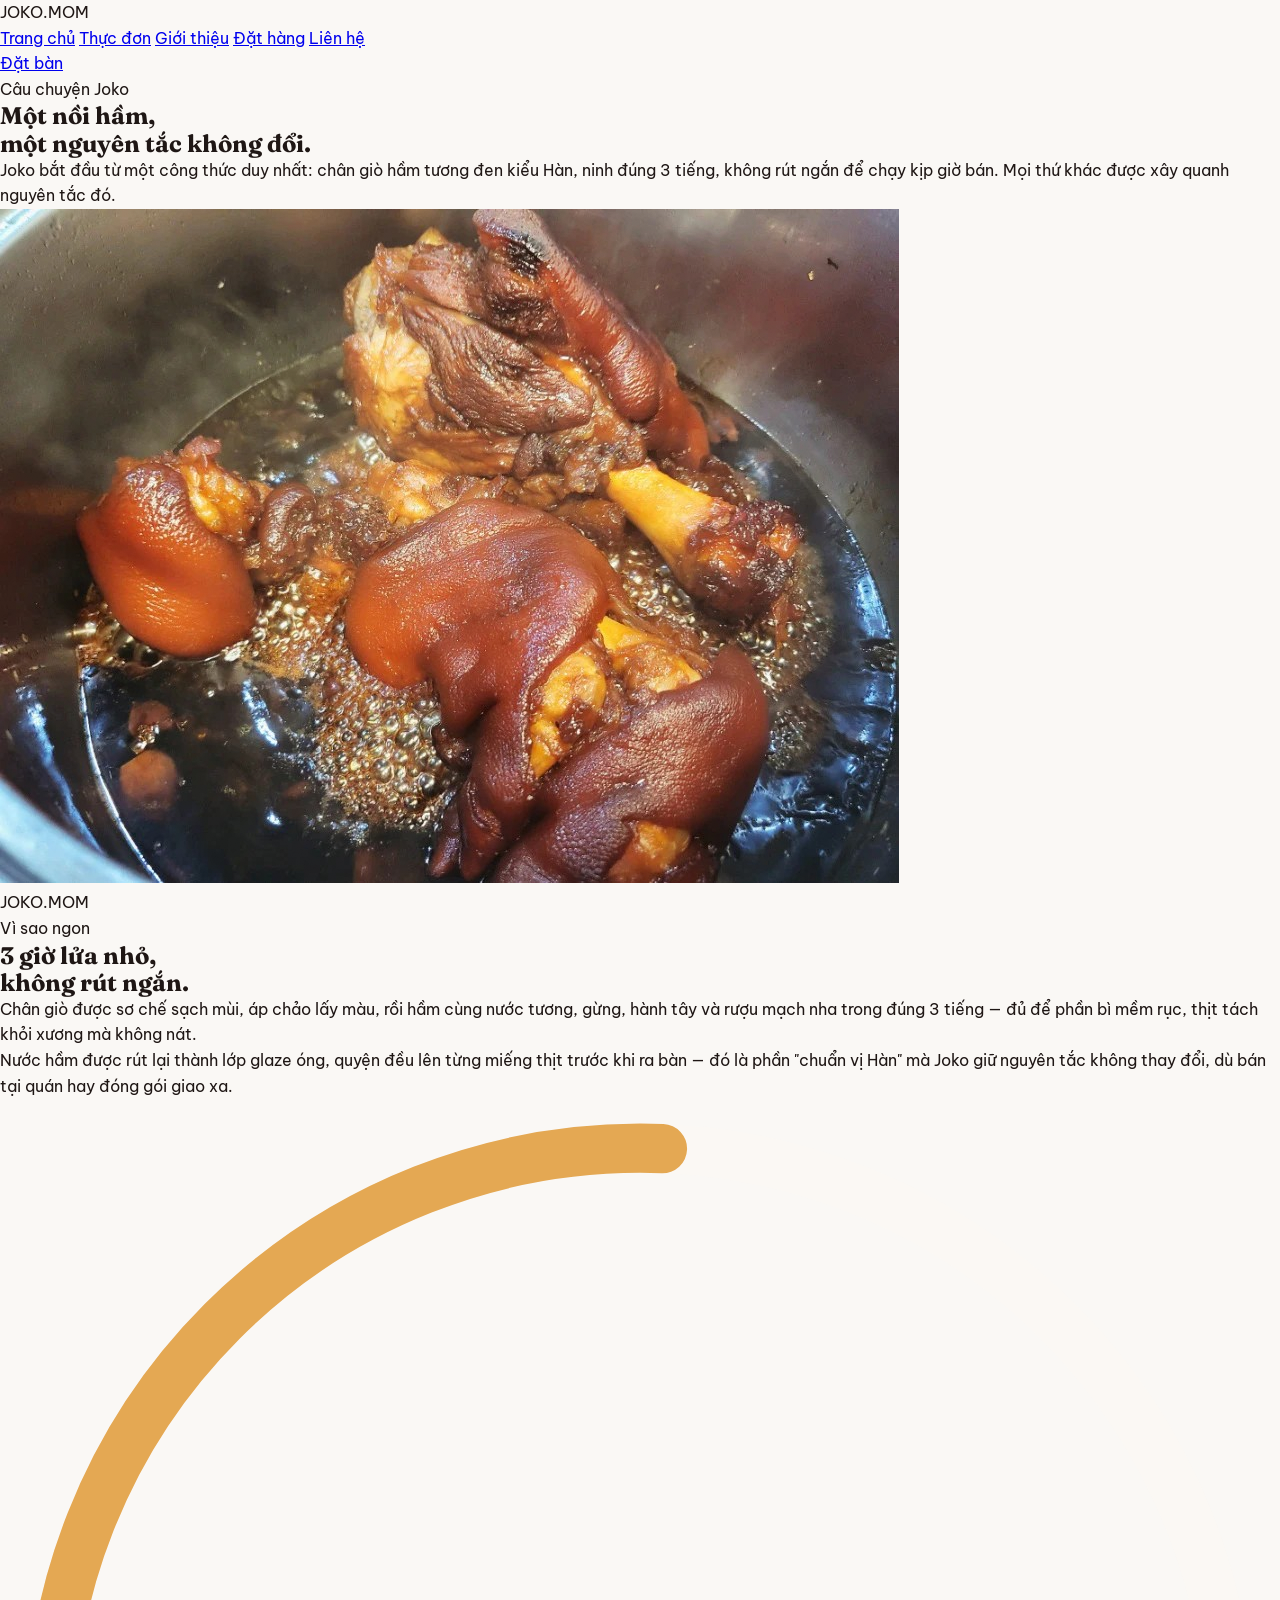
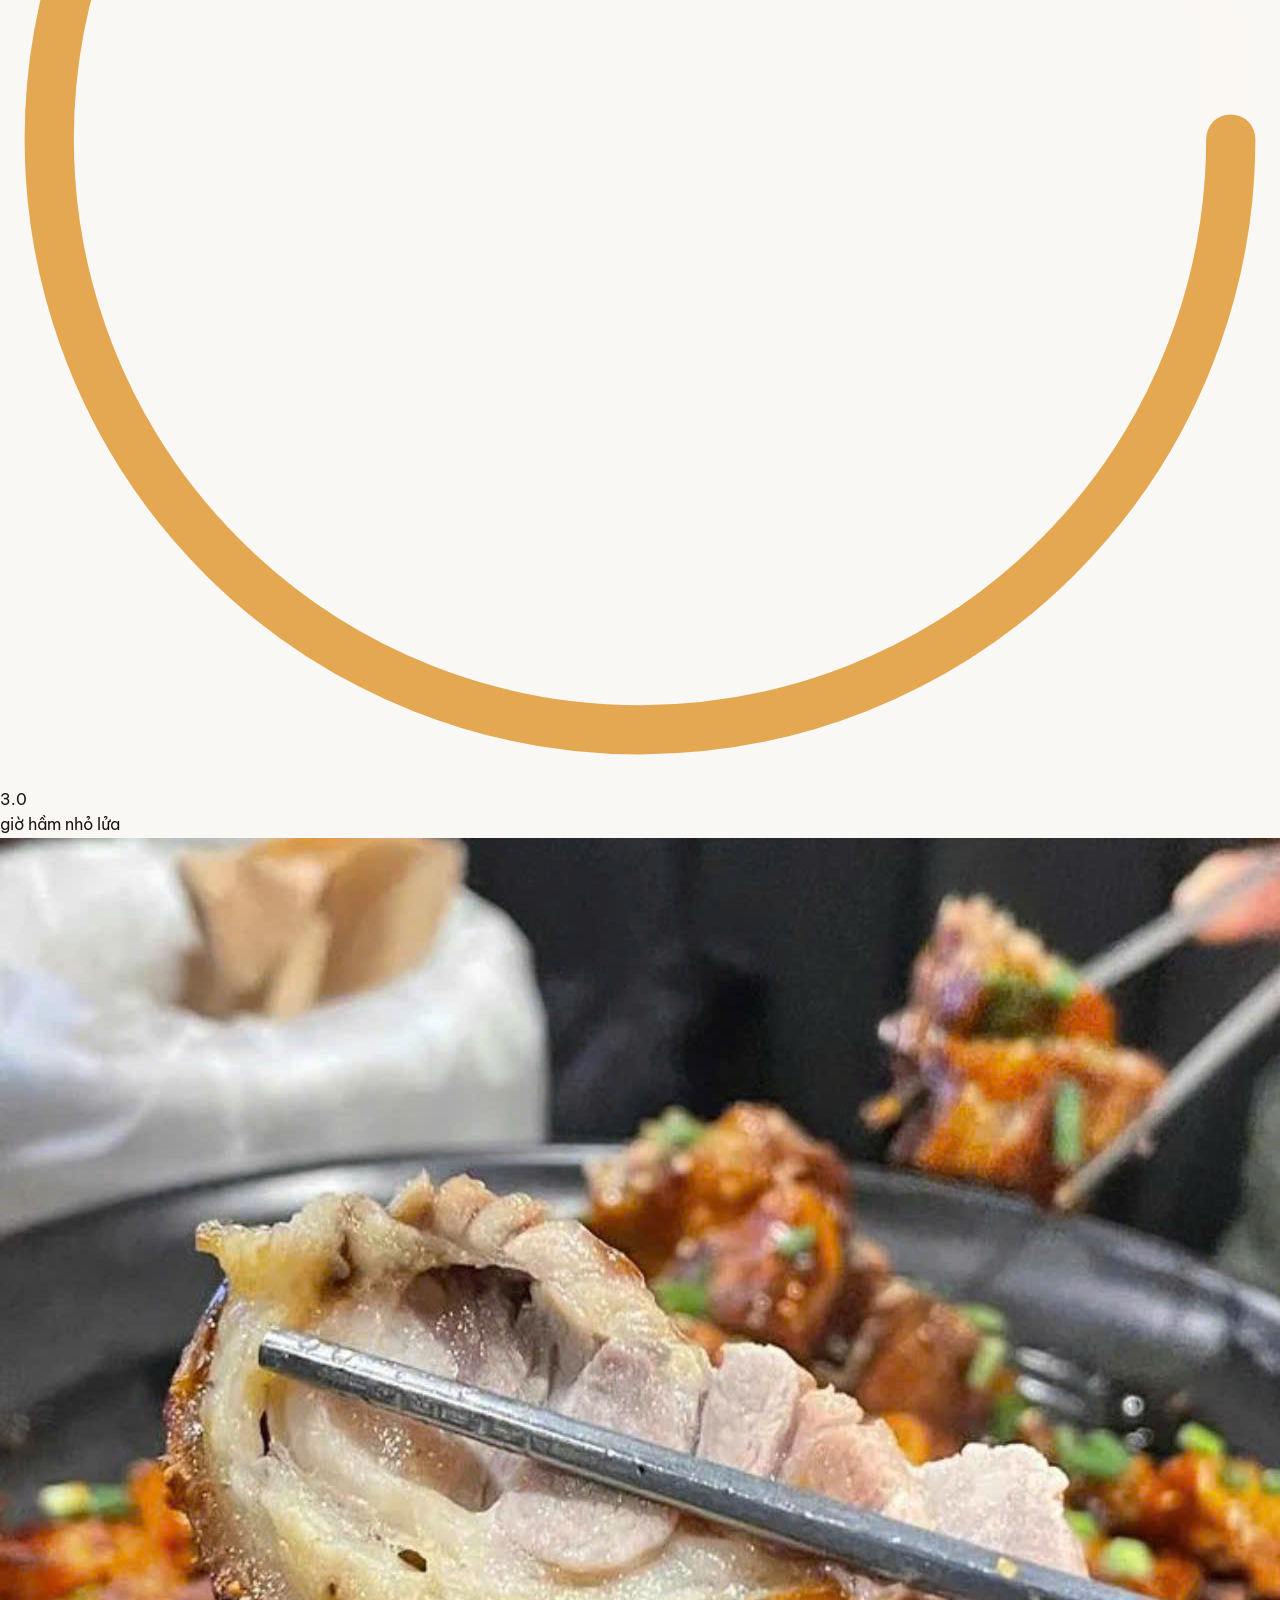
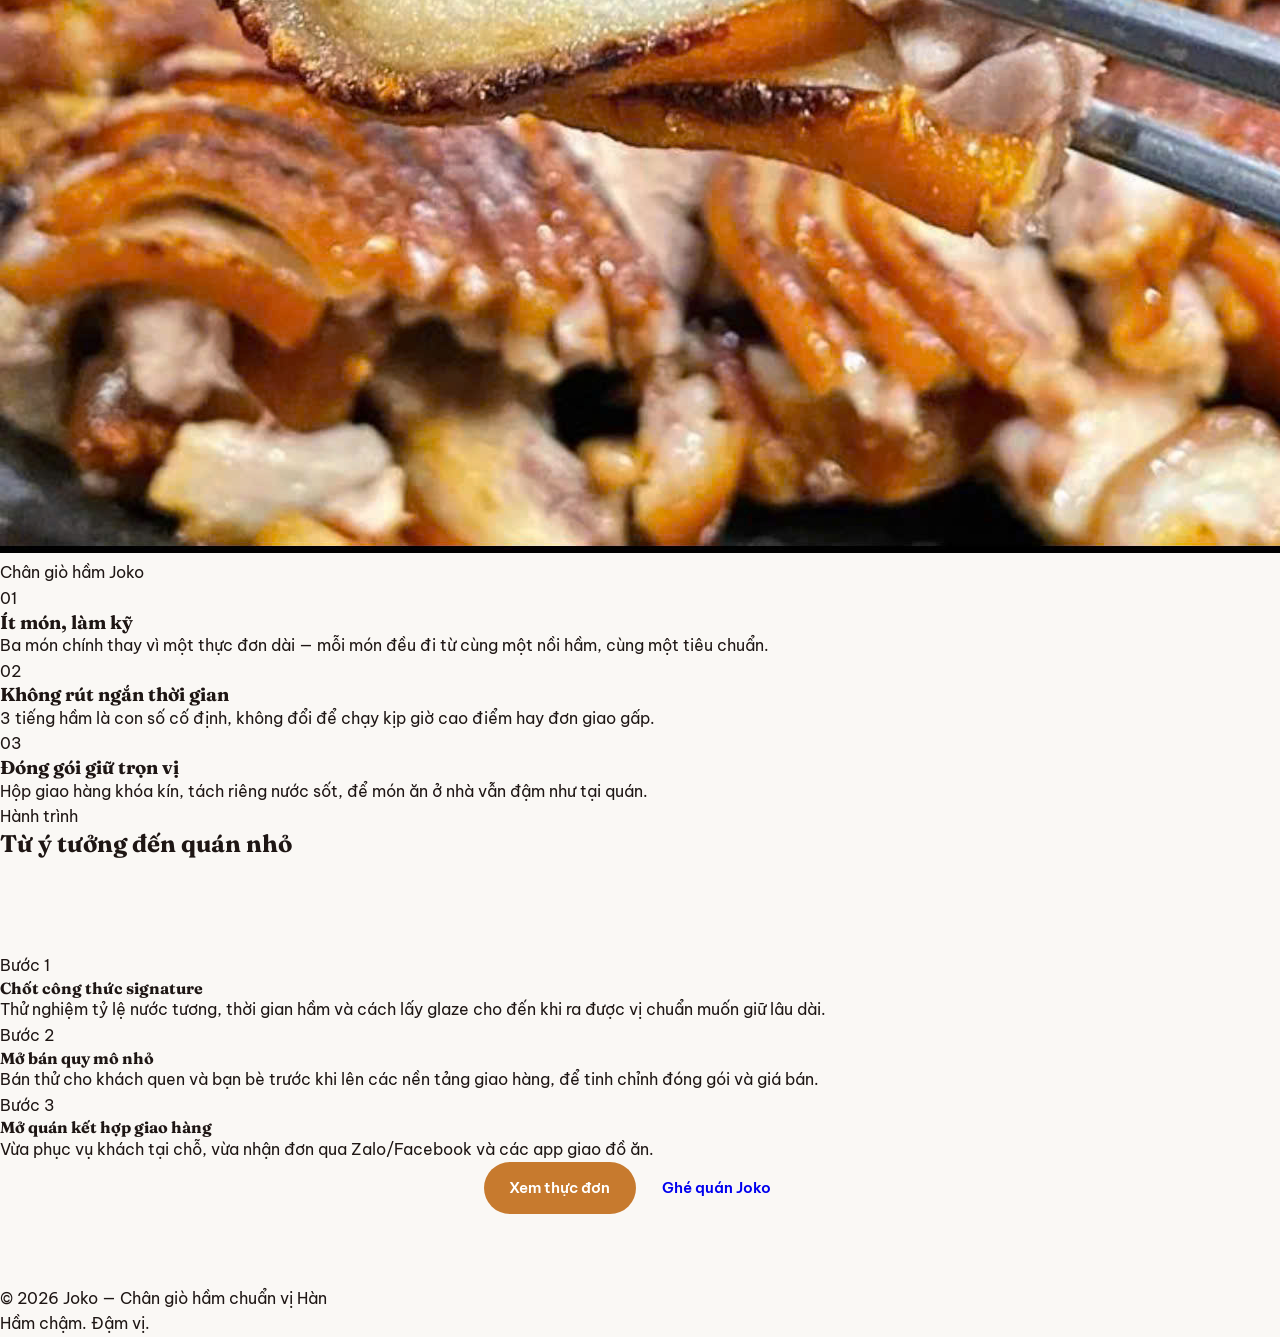
==== files/gioi-thieu.html @ 7821c87f "update web" ====
<!DOCTYPE html>
<html lang="vi">

<head>
  <meta charset="UTF-8">
  <meta name="viewport" content="width=device-width, initial-scale=1.0">
  <title>Giới thiệu — Joko</title>
  <link rel="preconnect" href="https://fonts.googleapis.com">
  <link rel="preconnect" href="https://fonts.gstatic.com" crossorigin>
  <link
    href="https://fonts.googleapis.com/css2?family=Fraunces:ital,opsz,wght@0,9..144,400;0,9..144,600;0,9..144,700;0,9..144,900;1,9..144,500&family=Be+Vietnam+Pro:wght@300;400;500;600;700&display=swap"
    rel="stylesheet">
  <link rel="stylesheet" href="style.css">
</head>

<body>
  <div class="grain"></div>

  <nav>
    <div class="logo">JOKO<span>.</span>MOM</div>
    <div class="nav-links">
      <a href="index.html">Trang chủ</a>
      <a href="menu.html">Thực đơn</a>
      <a href="gioi-thieu.html" class="active">Giới thiệu</a>
      <a href="dat-hang.html">Đặt hàng</a>
      <a href="lien-he.html">Liên hệ</a>
    </div>
    <a class="nav-cta" href="lien-he.html">Đặt bàn</a>
  </nav>

  <section class="page-hero">
    <div class="page-hero-inner">
      <div>
        <div class="eyebrow">Câu chuyện Joko</div>
        <h1 class="display">Một nồi hầm,<br>một nguyên tắc không đổi.</h1>
        <p class="sub">Joko bắt đầu từ một công thức duy nhất: chân giò hầm tương đen kiểu Hàn, ninh đúng 3 tiếng, không
          rút
          ngắn để chạy kịp giờ bán. Mọi thứ khác được xây quanh nguyên tắc đó.</p>
      </div>
      <!-- Thêm ảnh Banner Hero -->
      <div class="hero-visual">
        <img src="images/55.jpg" alt="Hân Hạnh Được Phục Vụ Quý Khách">
        <div class="cap">JOKO.MOM</div>
      </div>
    </div>
  </section>

  <section class="simmer">
    <div class="simmer-text">
      <div class="kicker">Vì sao ngon</div>
      <h2 class="display">3 giờ lửa nhỏ,<br>không rút ngắn.</h2>
      <p>Chân giò được sơ chế sạch mùi, áp chảo lấy màu, rồi hầm cùng nước tương, gừng, hành tây và rượu mạch nha trong
        đúng 3 tiếng — đủ để phần bì mềm rục, thịt tách khỏi xương mà không nát.</p>
      <p>Nước hầm được rút lại thành lớp glaze óng, quyện đều lên từng miếng thịt trước khi ra bàn — đó là phần "chuẩn
        vị Hàn" mà Joko giữ nguyên tắc không thay đổi, dù bán tại quán hay đóng gói giao xa.</p>
    </div>
    <div class="dial-wrap">
      <div class="dial">
        <svg viewBox="0 0 260 260">
          <circle class="dial-track" cx="130" cy="130" r="120"></circle>
          <circle class="dial-fill" cx="130" cy="130" r="120"></circle>
        </svg>
        <div class="dial-center">
          <div class="num display">3.0</div>
          <div class="lab">giờ hầm nhỏ lửa</div>
        </div>
      </div>
      <div class="dial-img">
        <img src="images/48.jpg" alt="Chân giò hầm Joko">
        <div class="cap">Chân giò hầm Joko</div>
      </div>
    </div>
  </section>

  <section class="values">
    <div class="value-card">
      <div class="n display">01</div>
      <h3 class="display">Ít món, làm kỹ</h3>
      <p>Ba món chính thay vì một thực đơn dài — mỗi món đều đi từ cùng một nồi hầm, cùng một tiêu chuẩn.</p>
    </div>
    <div class="value-card">
      <div class="n display">02</div>
      <h3 class="display">Không rút ngắn thời gian</h3>
      <p>3 tiếng hầm là con số cố định, không đổi để chạy kịp giờ cao điểm hay đơn giao gấp.</p>
    </div>
    <div class="value-card">
      <div class="n display">03</div>
      <h3 class="display">Đóng gói giữ trọn vị</h3>
      <p>Hộp giao hàng khóa kín, tách riêng nước sốt, để món ăn ở nhà vẫn đậm như tại quán.</p>
    </div>
  </section>

  <section class="menu-section" style="padding-top:0;">
    <div class="menu-head">
      <div>
        <div class="kicker">Hành trình</div>
        <h2 class="display">Từ ý tưởng đến quán nhỏ</h2>
      </div>
    </div>
  </section>
  <div class="timeline">
    <div class="timeline-row">
      <div class="yr display">Bước 1</div>
      <div>
        <h4>Chốt công thức signature</h4>
        <p>Thử nghiệm tỷ lệ nước tương, thời gian hầm và cách lấy glaze cho đến khi ra được vị chuẩn muốn giữ lâu dài.
        </p>
      </div>
    </div>
    <div class="timeline-row">
      <div class="yr display">Bước 2</div>
      <div>
        <h4>Mở bán quy mô nhỏ</h4>
        <p>Bán thử cho khách quen và bạn bè trước khi lên các nền tảng giao hàng, để tinh chỉnh đóng gói và giá bán.</p>
      </div>
    </div>
    <div class="timeline-row">
      <div class="yr display">Bước 3</div>
      <div>
        <h4>Mở quán kết hợp giao hàng</h4>
        <p>Vừa phục vụ khách tại chỗ, vừa nhận đơn qua Zalo/Facebook và các app giao đồ ăn.</p>
      </div>
    </div>
  </div>

  <div class="hero-actions" style="justify-content:center; padding:0 6% 8vh; display:flex;">
    <a class="btn btn-primary" href="menu.html">Xem thực đơn</a>
    <a class="btn btn-ghost" href="lien-he.html">Ghé quán Joko</a>
  </div>

  <footer>
    <div>© 2026 Joko — Chân giò hầm chuẩn vị Hàn</div>
    <div>Hầm chậm. Đậm vị.</div>
  </footer>

</body>

</html>
---- files/style.css ----
/* ==========================================================================
   JOKO K-FOOD DESIGN SYSTEM & STYLESHEET (joko.mom)
   Theme: K-Food Amber & Gochujang Red (Warm Roasted Amber + Spicy Red + Cream & Dark Charcoal)
   ========================================================================== */

:root {
  /* Brand Color Tokens */
  --primary-amber: #C77A2E;
  --primary-amber-glow: #E4A853;
  --primary-amber-dark: #8C4A17;
  
  --secondary-red: #C83827;
  --secondary-red-hover: #E65A28;
  --secondary-red-dim: #A63D2F;
  
  --gold-accent: #F7C04A;

  /* Background Palette */
  --bg-cream: #FAF8F5;
  --bg-card: #FFFFFF;
  --bg-dark-charcoal: #1A110E;
  --bg-dark-panel: #271915;
  --bg-dark-panel-2: #34221D;

  /* Typography Colors */
  --text-dark: #1E1614;
  --text-muted: #665A56;
  --text-light: #F7EFE8;
  --text-light-muted: #C9BCB5;

  /* Structural UI */
  --border-light: rgba(30, 22, 20, 0.08);
  --border-dark: rgba(247, 239, 232, 0.12);
  --shadow-sm: 0 4px 12px rgba(0, 0, 0, 0.05);
  --shadow-md: 0 10px 30px rgba(0, 0, 0, 0.08);
  --shadow-lg: 0 20px 50px rgba(0, 0, 0, 0.15);
  --shadow-dark: 0 25px 60px rgba(0, 0, 0, 0.45);

  --radius-sm: 8px;
  --radius-md: 16px;
  --radius-lg: 24px;
  --radius-full: 999px;

  --transition-fast: 0.2s cubic-bezier(0.4, 0, 0.2, 1);
  --transition-smooth: 0.35s cubic-bezier(0.16, 1, 0.3, 1);
}

/* Reset & Global */
*, *::before, *::after {
  box-sizing: border-box;
  margin: 0;
  padding: 0;
}

html {
  scroll-behavior: smooth;
  font-size: 16px;
  -webkit-tap-highlight-color: transparent;
}

body {
  font-family: 'Be Vietnam Pro', sans-serif;
  background-color: var(--bg-cream);
  color: var(--text-dark);
  line-height: 1.6;
  overflow-x: hidden;
  position: relative;
  -webkit-font-smoothing: antialiased;
}

/* Texture Grain Overlay */
.grain {
  position: fixed;
  inset: 0;
  pointer-events: none;
  z-index: 999;
  opacity: 0.035;
  mix-blend-mode: overlay;
  background-image: url("data:image/svg+xml,%3Csvg xmlns='http://www.w3.org/2000/svg' width='120' height='120'%3E%3Cfilter id='n'%3E%3CfeTurbulence type='fractalNoise' baseFrequency='0.8' numOctaves='2' stitchTiles='stitch'/%3E%3C/filter%3E%3Crect width='100%25' height='100%25' filter='url(%23n)'/%3E%3C/svg%3E");
}

/* Typography Helpers */
h1, h2, h3, h4, .font-serif {
  font-family: 'Fraunces', serif;
  line-height: 1.15;
}

.gradient-text {
  background: linear-gradient(135deg, var(--primary-amber-glow) 0%, var(--secondary-red-hover) 100%);
  -webkit-background-clip: text;
  -webkit-text-fill-color: transparent;
}

.text-accent { color: var(--secondary-red); }
.text-amber { color: var(--primary-amber-glow); }
.text-gold { color: var(--gold-accent); }
.font-bold { font-weight: 700; }
.text-center { text-align: center; }

/* Container */
.container {
  width: 100%;
  max-width: 1200px;
  margin: 0 auto;
  padding: 0 1.5rem;
}

/* Buttons System */
.btn {
  display: inline-flex;
  align-items: center;
  justify-content: center;
  gap: 0.6rem;
  padding: 0.85rem 1.6rem;
  font-family: 'Be Vietnam Pro', sans-serif;
  font-size: 0.95rem;
  font-weight: 600;
  border-radius: var(--radius-full);
  border: none;
  cursor: pointer;
  text-decoration: none;
  transition: all var(--transition-fast);
  white-space: nowrap;
}

.btn-sm {
  padding: 0.55rem 1.1rem;
  font-size: 0.88rem;
}

.btn-lg {
  padding: 1.1rem 2.2rem;
  font-size: 1.05rem;
}

.btn-accent {
  background-color: var(--secondary-red);
  color: #FFFFFF;
  box-shadow: 0 4px 15px rgba(200, 56, 39, 0.3);
}

.btn-accent:hover {
  background-color: var(--secondary-red-hover);
  transform: translateY(-2px);
  box-shadow: 0 8px 25px rgba(230, 90, 40, 0.45);
}

.btn-primary {
  background-color: var(--primary-amber);
  color: #FFFFFF;
}

.btn-primary:hover {
  background-color: var(--primary-amber-dark);
  transform: translateY(-2px);
}

.btn-secondary {
  background-color: rgba(247, 239, 232, 0.15);
  color: var(--text-light);
  border: 1px solid var(--border-dark);
}

.btn-secondary:hover {
  background-color: rgba(247, 239, 232, 0.25);
  color: #FFFFFF;
}

.btn-outline-light {
  border: 1px solid rgba(247, 239, 232, 0.3);
  color: var(--text-light);
  background: transparent;
}

.btn-outline-light:hover {
  border-color: var(--primary-amber-glow);
  color: var(--primary-amber-glow);
  background: rgba(228, 168, 83, 0.08);
}

.btn-b2b-link {
  color: var(--primary-amber-glow);
  background: transparent;
  padding-left: 0.5rem;
}

.btn-b2b-link:hover {
  text-decoration: underline;
  transform: translateX(3px);
}

.btn-glow {
  position: relative;
  overflow: hidden;
}

.btn-glow::after {
  content: '';
  position: absolute;
  top: -50%;
  left: -50%;
  width: 200%;
  height: 200%;
  background: linear-gradient(60deg, transparent, rgba(255,255,255,0.25), transparent);
  transform: rotate(30deg);
  transition: all 0.6s ease;
}

.btn-glow:hover::after {
  left: 100%;
}

.full-width {
  width: 100%;
}

/* Announcement Top Bar */
.top-announcement {
  background: linear-gradient(90deg, #1A110E, var(--secondary-red-dim), #1A110E);
  color: var(--text-light);
  font-size: 0.82rem;
  font-weight: 600;
  padding: 0.5rem 1rem;
  text-align: center;
  border-bottom: 1px solid rgba(255, 255, 255, 0.08);
}

.announcement-content {
  display: flex;
  align-items: center;
  justify-content: center;
  gap: 0.8rem;
  flex-wrap: wrap;
}

.announcement-content .divider {
  opacity: 0.4;
}

.phone-link {
  color: var(--primary-amber-glow);
  text-decoration: underline;
}

/* Main Sticky Header */
.main-header {
  position: sticky;
  top: 0;
  z-index: 100;
  background-color: rgba(26, 17, 14, 0.94);
  backdrop-filter: blur(12px);
  border-bottom: 1px solid var(--border-dark);
  transition: all var(--transition-fast);
}

.header-inner {
  display: flex;
  align-items: center;
  justify-content: space-between;
  padding: 0.9rem 1.5rem;
  max-width: 1280px;
  margin: 0 auto;
}

/* Brand Logo */
.brand-logo {
  text-decoration: none;
  color: var(--text-light);
}

.logo-text {
  font-family: 'Fraunces', serif;
  font-size: 1.8rem;
  font-weight: 900;
  letter-spacing: -0.02em;
  line-height: 1;
}

.amber-dot {
  color: var(--primary-amber-glow);
}

.domain-tag {
  font-size: 0.9rem;
  color: var(--primary-amber-glow);
  font-weight: 600;
}

.logo-sub {
  font-size: 0.65rem;
  letter-spacing: 0.18em;
  color: var(--text-light-muted);
  font-weight: 600;
  margin-top: 0.15rem;
}

/* Desktop Nav */
.desktop-nav {
  display: flex;
  align-items: center;
  gap: 1.8rem;
}

.nav-link {
  color: var(--text-light-muted);
  text-decoration: none;
  font-size: 0.92rem;
  font-weight: 500;
  transition: color var(--transition-fast);
  padding: 0.3rem 0;
  position: relative;
}

.nav-link:hover,
.nav-link.active {
  color: var(--primary-amber-glow);
}

.nav-link.b2b-highlight {
  color: #FFFFFF;
  background: rgba(228, 168, 83, 0.12);
  padding: 0.35rem 0.8rem;
  border-radius: var(--radius-full);
  border: 1px solid rgba(228, 168, 83, 0.3);
}

.nav-link.b2b-highlight:hover {
  background: var(--primary-amber);
  color: #FFFFFF;
}

/* Header Actions */
.header-actions {
  display: flex;
  align-items: center;
  gap: 0.9rem;
}

.btn-phone-call {
  display: flex;
  align-items: center;
  gap: 0.4rem;
  color: var(--text-light);
  font-size: 0.9rem;
  font-weight: 700;
  text-decoration: none;
  padding: 0.5rem 1rem;
  border-radius: var(--radius-full);
  background: rgba(255, 255, 255, 0.08);
  border: 1px solid var(--border-dark);
  transition: all var(--transition-fast);
}

.btn-phone-call:hover {
  background: var(--primary-amber);
  color: #FFFFFF;
}

.cart-trigger-btn {
  display: flex;
  align-items: center;
  gap: 0.5rem;
  background: var(--secondary-red);
  color: #FFFFFF;
  border: none;
  padding: 0.55rem 1.1rem;
  border-radius: var(--radius-full);
  font-weight: 700;
  font-size: 0.9rem;
  cursor: pointer;
  box-shadow: 0 4px 12px rgba(200, 56, 39, 0.35);
  transition: transform var(--transition-fast);
}

.cart-trigger-btn:hover {
  transform: scale(1.04);
}

.cart-count-badge {
  background: #FFFFFF;
  color: var(--secondary-red);
  font-size: 0.78rem;
  font-weight: 800;
  min-width: 20px;
  height: 20px;
  border-radius: 50%;
  display: flex;
  align-items: center;
  justify-content: center;
}

.mobile-menu-toggle {
  display: none;
  flex-direction: column;
  justify-content: space-between;
  width: 28px;
  height: 20px;
  background: transparent;
  border: none;
  cursor: pointer;
}

.mobile-menu-toggle span {
  display: block;
  width: 100%;
  height: 3px;
  background-color: var(--text-light);
  border-radius: 2px;
}

/* Mobile Drawer */
.mobile-drawer {
  position: fixed;
  top: 0;
  right: -100%;
  width: 85%;
  max-width: 360px;
  height: 100vh;
  background-color: var(--bg-dark-panel);
  z-index: 1000;
  transition: right var(--transition-smooth);
  box-shadow: var(--shadow-dark);
  display: flex;
  flex-direction: column;
}

.mobile-drawer.open {
  right: 0;
}

.drawer-header {
  display: flex;
  align-items: center;
  justify-content: space-between;
  padding: 1.2rem;
  border-bottom: 1px solid var(--border-dark);
}

.drawer-close-btn {
  background: transparent;
  border: none;
  color: var(--text-light);
  font-size: 1.5rem;
  cursor: pointer;
}

.drawer-body {
  padding: 1.5rem 1.2rem;
  display: flex;
  flex-direction: column;
  gap: 1.2rem;
  overflow-y: auto;
}

.drawer-body a {
  color: var(--text-light);
  text-decoration: none;
  font-size: 1.05rem;
  font-weight: 600;
  padding-bottom: 0.5rem;
  border-bottom: 1px solid rgba(255,255,255,0.05);
}

.drawer-body a.drawer-b2b {
  color: var(--primary-amber-glow);
}

.drawer-contact-box {
  margin-top: 1rem;
  padding-top: 1rem;
  border-top: 1px solid var(--border-dark);
}

.drawer-contact-box p {
  font-size: 0.85rem;
  color: var(--text-light-muted);
  margin-bottom: 0.8rem;
}

.margin-top-sm {
  margin-top: 0.5rem;
}

/* HERO SECTION */
.hero-section {
  position: relative;
  background: radial-gradient(ellipse 70% 60% at 75% 20%, rgba(199, 122, 46, 0.22), transparent 70%),
              radial-gradient(ellipse 50% 50% at 15% 85%, rgba(200, 56, 39, 0.18), transparent 60%),
              var(--bg-dark-charcoal);
  color: var(--text-light);
  padding: 5rem 0 6rem;
  overflow: hidden;
}

.hero-inner {
  display: grid;
  grid-template-columns: 1.2fr 1fr;
  gap: 3.5rem;
  align-items: center;
  position: relative;
  z-index: 2;
}

/* Steam animation */
.steam-effect {
  position: absolute;
  pointer-events: none;
  z-index: 1;
  opacity: 0.6;
}

.steam-1 { left: 5%; bottom: 10%; width: 220px; }
.steam-2 { right: 10%; top: 5%; width: 200px; }

.hero-badge {
  display: inline-flex;
  align-items: center;
  gap: 0.6rem;
  padding: 0.4rem 1rem;
  border-radius: var(--radius-full);
  background: rgba(228, 168, 83, 0.12);
  border: 1px solid rgba(228, 168, 83, 0.25);
  font-size: 0.78rem;
  font-weight: 700;
  letter-spacing: 0.08em;
  color: var(--primary-amber-glow);
  margin-bottom: 1.5rem;
}

.pulse-dot {
  width: 8px;
  height: 8px;
  background-color: var(--secondary-red);
  border-radius: 50%;
  box-shadow: 0 0 0 0 rgba(200, 56, 39, 0.7);
  animation: pulseDot 2s infinite;
}

@keyframes pulseDot {
  0% { transform: scale(0.95); box-shadow: 0 0 0 0 rgba(200, 56, 39, 0.7); }
  70% { transform: scale(1); box-shadow: 0 0 0 8px rgba(200, 56, 39, 0); }
  100% { transform: scale(0.95); box-shadow: 0 0 0 0 rgba(200, 56, 39, 0); }
}

.hero-title {
  font-size: clamp(2.5rem, 5vw, 4.2rem);
  font-weight: 800;
  margin-bottom: 1.2rem;
  letter-spacing: -0.01em;
}

.hero-subtitle {
  font-size: 1.15rem;
  color: var(--text-light-muted);
  max-width: 54ch;
  margin-bottom: 2.2rem;
  line-height: 1.65;
}

.hero-ctas {
  display: flex;
  align-items: center;
  gap: 1rem;
  flex-wrap: wrap;
  margin-bottom: 2.8rem;
}

.hero-trust-grid {
  display: grid;
  grid-template-columns: repeat(3, 1fr);
  gap: 1.2rem;
  padding-top: 1.8rem;
  border-top: 1px solid var(--border-dark);
}

.trust-item {
  display: flex;
  align-items: center;
  gap: 0.7rem;
}

.trust-icon {
  font-size: 1.5rem;
}

.trust-info strong {
  display: block;
  font-size: 0.9rem;
  color: var(--text-light);
}

.trust-info span {
  font-size: 0.76rem;
  color: var(--text-light-muted);
}

/* Hero Media Card */
.media-card-wrap {
  position: relative;
  border-radius: var(--radius-lg);
  overflow: hidden;
  box-shadow: var(--shadow-dark), 0 0 0 1px var(--border-dark);
  aspect-ratio: 4/3;
}

.hero-img {
  width: 100%;
  height: 100%;
  object-fit: cover;
  display: block;
  transition: transform 0.6s ease;
}

.media-card-wrap:hover .hero-img {
  transform: scale(1.03);
}

.media-overlay {
  position: absolute;
  inset: 0;
  background: linear-gradient(180deg, rgba(26, 17, 14, 0) 40%, rgba(26, 17, 14, 0.75) 100%);
}

.floating-dish-tag {
  position: absolute;
  left: 1.5rem;
  bottom: 1.5rem;
  z-index: 2;
  background: rgba(39, 25, 21, 0.85);
  backdrop-filter: blur(8px);
  border: 1px solid var(--border-dark);
  padding: 0.6rem 1.1rem;
  border-radius: var(--radius-md);
}

.dish-tag-title {
  font-size: 0.85rem;
  font-weight: 700;
  color: var(--primary-amber-glow);
}

.dish-tag-desc {
  font-size: 0.78rem;
  color: var(--text-light-muted);
}

.floating-hotline-badge {
  position: absolute;
  top: 1.2rem;
  right: 1.2rem;
  z-index: 2;
  background: var(--secondary-red);
  color: #FFFFFF;
  padding: 0.5rem 1rem;
  border-radius: var(--radius-full);
  box-shadow: var(--shadow-md);
  text-align: center;
}

.floating-hotline-badge span {
  display: block;
  font-size: 0.68rem;
  text-transform: uppercase;
  letter-spacing: 0.05em;
  opacity: 0.9;
}

.floating-hotline-badge strong {
  font-size: 0.95rem;
}

/* GUARANTEE BANNER */
.guarantee-section {
  background-color: #FFFFFF;
  padding: 3.5rem 0;
  border-bottom: 1px solid var(--border-light);
  box-shadow: var(--shadow-sm);
}

.guarantee-grid {
  display: grid;
  grid-template-columns: repeat(4, 1fr);
  gap: 1.8rem;
}

.guarantee-card {
  text-align: center;
  padding: 1.2rem;
  border-radius: var(--radius-md);
  background-color: var(--bg-cream);
  transition: transform var(--transition-fast);
}

.guarantee-card:hover {
  transform: translateY(-4px);
}

.g-icon {
  font-size: 2.2rem;
  margin-bottom: 0.8rem;
}

.guarantee-card h3 {
  font-size: 1.1rem;
  margin-bottom: 0.4rem;
}

.guarantee-card p {
  font-size: 0.88rem;
  color: var(--text-muted);
}

/* SECTION HEADERS */
.section-header {
  margin-bottom: 3.5rem;
}

.sub-kicker {
  display: inline-block;
  font-size: 0.8rem;
  font-weight: 700;
  letter-spacing: 0.16em;
  text-transform: uppercase;
  color: var(--primary-amber-dark);
  margin-bottom: 0.6rem;
}

.b2b-badge {
  background: rgba(199, 122, 46, 0.12);
  color: var(--primary-amber-dark);
  padding: 0.3rem 0.8rem;
  border-radius: var(--radius-full);
}

.section-title {
  font-size: clamp(2rem, 3.8vw, 3rem);
  font-weight: 800;
  color: var(--text-dark);
}

.section-desc {
  font-size: 1.05rem;
  color: var(--text-muted);
  max-width: 60ch;
  margin: 0.8rem auto 0;
}

/* MENU SECTION */
.menu-section {
  padding: 6rem 0;
}

.menu-tabs {
  display: flex;
  justify-content: center;
  gap: 0.8rem;
  margin-bottom: 3rem;
  flex-wrap: wrap;
}

.tab-btn {
  padding: 0.6rem 1.4rem;
  border-radius: var(--radius-full);
  border: 1px solid var(--border-light);
  background-color: #FFFFFF;
  color: var(--text-muted);
  font-weight: 600;
  font-size: 0.92rem;
  cursor: pointer;
  transition: all var(--transition-fast);
}

.tab-btn:hover,
.tab-btn.active {
  background-color: var(--primary-amber);
  color: #FFFFFF;
  border-color: var(--primary-amber);
}

.menu-grid {
  display: grid;
  grid-template-columns: repeat(3, 1fr);
  gap: 2rem;
}

/* Dish Card */
.dish-card {
  background-color: var(--bg-card);
  border-radius: var(--radius-lg);
  overflow: hidden;
  border: 1px solid var(--border-light);
  box-shadow: var(--shadow-sm);
  display: flex;
  flex-direction: column;
  position: relative;
  transition: transform 0.3s ease, box-shadow 0.3s ease;
}

.dish-card:hover {
  transform: translateY(-6px);
  box-shadow: var(--shadow-md);
}

.signature-card {
  border: 2px solid var(--primary-amber-glow);
}

.hot-spicy-card {
  border: 2px solid var(--secondary-red);
}

.dish-badge {
  position: absolute;
  top: 1rem;
  left: 1rem;
  z-index: 2;
  background: var(--primary-amber);
  color: #FFFFFF;
  font-size: 0.72rem;
  font-weight: 800;
  letter-spacing: 0.08em;
  padding: 0.3rem 0.8rem;
  border-radius: var(--radius-full);
  box-shadow: var(--shadow-sm);
}

.spicy-badge {
  background: var(--secondary-red);
}

.gold-badge {
  background: #271915;
  color: var(--gold-accent);
}

.dish-img-box {
  width: 100%;
  height: 220px;
  overflow: hidden;
  background-color: var(--bg-cream);
}

.dish-img-box img {
  width: 100%;
  height: 100%;
  object-fit: cover;
  transition: transform 0.5s ease;
}

.dish-card:hover .dish-img-box img {
  transform: scale(1.06);
}

.dish-details {
  padding: 1.5rem;
  display: flex;
  flex-direction: column;
  flex-grow: 1;
}

.dish-name {
  font-size: 1.35rem;
  font-weight: 700;
  margin-bottom: 0.5rem;
  color: var(--text-dark);
}

.dish-desc {
  font-size: 0.88rem;
  color: var(--text-muted);
  line-height: 1.55;
  margin-bottom: 1.2rem;
  flex-grow: 1;
}

/* Size Picker Pill Buttons */
.size-picker {
  margin-bottom: 1.2rem;
  padding-top: 0.8rem;
  border-top: 1px dashed var(--border-light);
}

.size-picker label {
  display: block;
  font-size: 0.78rem;
  font-weight: 700;
  color: var(--text-muted);
  margin-bottom: 0.4rem;
}

.size-options {
  display: flex;
  flex-direction: column;
  gap: 0.4rem;
}

.size-btn {
  padding: 0.45rem 0.8rem;
  border-radius: var(--radius-sm);
  border: 1px solid var(--border-light);
  background: var(--bg-cream);
  color: var(--text-dark);
  font-size: 0.82rem;
  font-weight: 600;
  cursor: pointer;
  text-align: left;
  transition: all var(--transition-fast);
}

.size-btn.active {
  background: rgba(199, 122, 46, 0.12);
  border-color: var(--primary-amber);
  color: var(--primary-amber-dark);
  font-weight: 700;
}

.dish-bottom {
  display: flex;
  align-items: center;
  justify-content: space-between;
  margin-top: auto;
}

.dish-price-display {
  font-family: 'Fraunces', serif;
  font-size: 1.4rem;
  font-weight: 800;
  color: var(--secondary-red);
}

/* UNBOXING SECTION */
.unboxing-section {
  background-color: var(--bg-dark-charcoal);
  color: var(--text-light);
  padding: 6rem 0;
}

.light-text .section-title {
  color: var(--text-light);
}

.light-text .section-desc {
  color: var(--text-light-muted);
}

.unboxing-grid {
  display: grid;
  grid-template-columns: repeat(4, 1fr);
  gap: 1.8rem;
}

.unboxing-step {
  background: var(--bg-dark-panel);
  border: 1px solid var(--border-dark);
  border-radius: var(--radius-lg);
  padding: 2rem 1.5rem;
  position: relative;
  transition: transform var(--transition-fast);
}

.unboxing-step:hover {
  transform: translateY(-6px);
  border-color: var(--primary-amber-glow);
}

.step-num {
  font-family: 'Fraunces', serif;
  font-size: 2.2rem;
  font-weight: 800;
  color: rgba(228, 168, 83, 0.3);
  position: absolute;
  top: 1rem;
  right: 1.2rem;
}

.step-icon {
  font-size: 2.5rem;
  margin-bottom: 1.2rem;
}

.unboxing-step h4 {
  font-size: 1.2rem;
  margin-bottom: 0.6rem;
  color: var(--primary-amber-glow);
}

.unboxing-step p {
  font-size: 0.9rem;
  color: var(--text-light-muted);
  line-height: 1.6;
}

/* FRANCHISE B2B SECTION */
.franchise-section {
  padding: 6rem 0;
  background: radial-gradient(ellipse 60% 50% at 50% 0%, rgba(199, 122, 46, 0.08), transparent 70%),
              var(--bg-cream);
}

.franchise-pillars-grid {
  display: grid;
  grid-template-columns: repeat(4, 1fr);
  gap: 1.6rem;
  margin-bottom: 4rem;
}

.pillar-card {
  background: #FFFFFF;
  border-radius: var(--radius-lg);
  padding: 2rem 1.5rem;
  border: 1px solid var(--border-light);
  box-shadow: var(--shadow-sm);
  position: relative;
  transition: transform var(--transition-fast);
}

.pillar-card:hover {
  transform: translateY(-6px);
  box-shadow: var(--shadow-md);
}

.pillar-number {
  font-size: 0.8rem;
  font-weight: 800;
  color: var(--primary-amber);
  background: rgba(199, 122, 46, 0.1);
  padding: 0.2rem 0.6rem;
  border-radius: var(--radius-full);
  display: inline-block;
  margin-bottom: 1rem;
}

.pillar-icon {
  font-size: 2.2rem;
  margin-bottom: 0.8rem;
}

.pillar-card h3 {
  font-size: 1.2rem;
  margin-bottom: 0.6rem;
  color: var(--text-dark);
}

.pillar-card p {
  font-size: 0.88rem;
  color: var(--text-muted);
  line-height: 1.6;
}

/* Franchise Row */
.franchise-row {
  display: grid;
  grid-template-columns: 1.2fr 1fr;
  gap: 3rem;
  align-items: flex-start;
}

.financial-box {
  background: #FFFFFF;
  border-radius: var(--radius-lg);
  padding: 2.2rem;
  border: 1px solid var(--border-light);
  box-shadow: var(--shadow-md);
}

.financial-box h3 {
  font-size: 1.35rem;
  margin-bottom: 1.4rem;
  color: var(--text-dark);
}

.financial-table {
  width: 100%;
  border-collapse: collapse;
  margin-bottom: 1.2rem;
}

.financial-table th,
.financial-table td {
  padding: 0.9rem 1rem;
  text-align: left;
  border-bottom: 1px solid var(--border-light);
  font-size: 0.92rem;
}

.financial-table th {
  background: var(--bg-cream);
  font-weight: 700;
  color: var(--text-dark);
}

.highlight-row {
  background: rgba(199, 122, 46, 0.08);
}

.financial-note {
  font-size: 0.8rem;
  color: var(--text-muted);
  font-style: italic;
}

/* Franchise Form Card */
.franchise-form-card {
  background: var(--bg-dark-panel);
  color: var(--text-light);
  border-radius: var(--radius-lg);
  padding: 2.2rem;
  box-shadow: var(--shadow-dark);
  border: 1px solid var(--border-dark);
}

.form-card-header h3 {
  font-size: 1.4rem;
  color: var(--primary-amber-glow);
  margin-bottom: 0.4rem;
}

.form-card-header p {
  font-size: 0.88rem;
  color: var(--text-light-muted);
  margin-bottom: 1.5rem;
}

.form-group {
  margin-bottom: 1.2rem;
}

.form-group label {
  display: block;
  font-size: 0.85rem;
  font-weight: 600;
  color: var(--text-light);
  margin-bottom: 0.4rem;
}

.form-group input,
.form-group select,
.form-group textarea {
  width: 100%;
  padding: 0.75rem 1rem;
  border-radius: var(--radius-md);
  border: 1px solid var(--border-dark);
  background: var(--bg-dark-charcoal);
  color: var(--text-light);
  font-family: inherit;
  font-size: 0.92rem;
  transition: border-color var(--transition-fast);
}

.form-group input:focus,
.form-group select:focus,
.form-group textarea:focus {
  outline: none;
  border-color: var(--primary-amber-glow);
}

.form-grid-2 {
  display: grid;
  grid-template-columns: 1fr 1fr;
  gap: 1rem;
}

.form-direct-call {
  font-size: 0.82rem;
  text-align: center;
  margin-top: 1.2rem;
  color: var(--text-light-muted);
}

.form-direct-call a {
  color: var(--primary-amber-glow);
  text-decoration: underline;
}

/* STORY SECTION */
.story-section {
  padding: 6rem 0;
  background-color: var(--bg-dark-charcoal);
  color: var(--text-light);
  border-top: 1px solid var(--border-dark);
}

.story-grid {
  display: grid;
  grid-template-columns: 1.2fr 1fr;
  gap: 4rem;
  align-items: center;
}

.story-text .section-title {
  color: var(--text-light);
  margin-bottom: 1.2rem;
}

.story-text p {
  color: var(--text-light-muted);
  font-size: 1.05rem;
  line-height: 1.7;
  margin-bottom: 1.2rem;
}

.story-values {
  display: grid;
  grid-template-columns: 1fr 1fr;
  gap: 1.2rem;
  margin-top: 2rem;
}

.val-box {
  background: var(--bg-dark-panel);
  padding: 1.2rem;
  border-radius: var(--radius-md);
  border: 1px solid var(--border-dark);
}

.val-box strong {
  display: block;
  color: var(--primary-amber-glow);
  font-size: 0.95rem;
  margin-bottom: 0.3rem;
}

.val-box span {
  font-size: 0.85rem;
  color: var(--text-light-muted);
}

/* Dial Widget */
.story-dial-wrapper {
  text-align: center;
}

.dial-container {
  position: relative;
  width: 260px;
  height: 260px;
  margin: 0 auto 1.5rem;
}

.dial-svg {
  width: 100%;
  height: 100%;
  transform: rotate(-90deg);
}

.dial-track {
  fill: none;
  stroke: rgba(247, 239, 232, 0.1);
  stroke-width: 10;
}

.dial-fill {
  fill: none;
  stroke: var(--primary-amber-glow);
  stroke-width: 10;
  stroke-linecap: round;
  stroke-dasharray: 690;
  stroke-dashoffset: 120;
}

.dial-content {
  position: absolute;
  inset: 0;
  display: flex;
  flex-direction: column;
  align-items: center;
  justify-content: center;
}

.dial-number {
  font-family: 'Fraunces', serif;
  font-size: 4.5rem;
  font-weight: 800;
  color: var(--text-light);
  line-height: 1;
}

.dial-label {
  font-size: 0.78rem;
  letter-spacing: 0.14em;
  color: var(--primary-amber-glow);
  font-weight: 700;
  margin-top: 0.4rem;
}

.dial-caption p {
  font-size: 0.88rem;
  color: var(--text-light-muted);
  max-width: 32ch;
  margin: 0 auto;
}

/* CONTACT SECTION */
.contact-section {
  padding: 6rem 0;
}

.contact-grid {
  display: grid;
  grid-template-columns: 1fr 1fr;
  gap: 2.5rem;
}

.contact-info-card {
  background: #FFFFFF;
  padding: 2.5rem;
  border-radius: var(--radius-lg);
  border: 1px solid var(--border-light);
  box-shadow: var(--shadow-md);
}

.contact-info-card h3 {
  font-size: 1.5rem;
  margin-bottom: 1.8rem;
  color: var(--text-dark);
}

.info-line {
  display: flex;
  gap: 1rem;
  margin-bottom: 1.4rem;
}

.info-icon {
  font-size: 1.5rem;
}

.info-line strong {
  display: block;
  font-size: 0.95rem;
  color: var(--text-dark);
}

.info-line p {
  font-size: 0.92rem;
  color: var(--text-muted);
}

.phone-highlight {
  color: var(--secondary-red);
  font-weight: 800;
  font-size: 1.2rem;
  text-decoration: none;
}

.contact-buttons-row {
  display: flex;
  gap: 1rem;
  margin-top: 2rem;
  flex-wrap: wrap;
}

.map-embed-box {
  border-radius: var(--radius-lg);
  overflow: hidden;
  box-shadow: var(--shadow-md);
  border: 1px solid var(--border-light);
  min-height: 380px;
}

/* FOOTER */
.main-footer {
  background-color: var(--bg-dark-panel);
  color: var(--text-light);
  padding: 4rem 0 2rem;
  border-top: 1px solid var(--border-dark);
}

.footer-inner {
  display: grid;
  grid-template-columns: 2fr 1fr 1fr;
  gap: 3rem;
  margin-bottom: 3rem;
}

.footer-desc {
  font-size: 0.9rem;
  color: var(--text-light-muted);
  margin-top: 1rem;
  max-width: 40ch;
}

.footer-col h4 {
  font-size: 1.1rem;
  color: var(--primary-amber-glow);
  margin-bottom: 1.2rem;
}

.footer-links {
  list-style: none;
  display: flex;
  flex-direction: column;
  gap: 0.7rem;
}

.footer-links a {
  color: var(--text-light-muted);
  text-decoration: none;
  font-size: 0.9rem;
  transition: color var(--transition-fast);
}

.footer-links a:hover {
  color: var(--primary-amber-glow);
}

.app-badges {
  display: flex;
  flex-direction: column;
  gap: 0.6rem;
}

.app-tag {
  display: inline-block;
  background: rgba(255, 255, 255, 0.08);
  padding: 0.5rem 1rem;
  border-radius: var(--radius-md);
  font-size: 0.85rem;
  color: var(--text-light);
  border: 1px solid var(--border-dark);
}

.footer-bottom {
  padding-top: 2rem;
  border-top: 1px solid rgba(255, 255, 255, 0.05);
  font-size: 0.85rem;
  color: var(--text-light-muted);
}

/* FLOATING CART MODAL */
.cart-modal-backdrop {
  position: fixed;
  inset: 0;
  background: rgba(0, 0, 0, 0.7);
  backdrop-filter: blur(5px);
  z-index: 2000;
  display: flex;
  align-items: center;
  justify-content: center;
  padding: 1rem;
  opacity: 0;
  pointer-events: none;
  transition: opacity var(--transition-fast);
}

.cart-modal-backdrop.open {
  opacity: 1;
  pointer-events: auto;
}

.cart-modal-container {
  background: var(--bg-card);
  width: 100%;
  max-width: 520px;
  max-height: 90vh;
  border-radius: var(--radius-lg);
  box-shadow: var(--shadow-dark);
  display: flex;
  flex-direction: column;
  overflow: hidden;
}

.cart-modal-header {
  display: flex;
  align-items: center;
  justify-content: space-between;
  padding: 1.2rem 1.5rem;
  background: var(--bg-dark-panel);
  color: var(--text-light);
}

.cart-modal-header h3 {
  font-size: 1.2rem;
}

.cart-close-btn {
  background: transparent;
  border: none;
  color: var(--text-light);
  font-size: 1.4rem;
  cursor: pointer;
}

.cart-modal-body {
  padding: 1.5rem;
  overflow-y: auto;
  flex-grow: 1;
}

.cart-items-list {
  display: flex;
  flex-direction: column;
  gap: 1rem;
  margin-bottom: 1.5rem;
}

.cart-item-row {
  display: flex;
  align-items: center;
  justify-content: space-between;
  padding-bottom: 0.8rem;
  border-bottom: 1px solid var(--border-light);
}

.cart-item-info strong {
  display: block;
  font-size: 0.95rem;
  color: var(--text-dark);
}

.cart-item-info span {
  font-size: 0.8rem;
  color: var(--text-muted);
}

.cart-item-controls {
  display: flex;
  align-items: center;
  gap: 0.6rem;
}

.qty-btn {
  width: 26px;
  height: 26px;
  border-radius: 50%;
  border: 1px solid var(--border-light);
  background: var(--bg-cream);
  font-weight: 700;
  cursor: pointer;
}

.cart-summary-line {
  display: flex;
  justify-content: space-between;
  font-size: 1.1rem;
  font-weight: 700;
  margin-bottom: 1.2rem;
  padding-top: 0.8rem;
  border-top: 2px solid var(--border-light);
}

.checkout-form-fields h4 {
  font-size: 0.95rem;
  margin-bottom: 0.8rem;
  color: var(--text-dark);
}

.checkout-form-fields .form-group input,
.checkout-form-fields .form-group textarea {
  background: var(--bg-cream);
  color: var(--text-dark);
  border-color: var(--border-light);
}

.cart-modal-footer {
  padding: 1.2rem 1.5rem;
  background: var(--bg-cream);
  border-top: 1px solid var(--border-light);
}

.cart-empty-box {
  text-align: center;
  padding: 2rem 1rem;
  display: none;
}

.cart-empty-box span {
  font-size: 3rem;
}

.cart-empty-box p {
  color: var(--text-muted);
  margin: 0.5rem 0 1rem;
}

/* STICKY MOBILE FLOATING ACTION BAR (FAB) */
.mobile-sticky-bar {
  display: none;
  position: fixed;
  bottom: 0;
  left: 0;
  right: 0;
  z-index: 99;
  background: rgba(26, 17, 14, 0.96);
  backdrop-filter: blur(10px);
  padding: 0.6rem 0.8rem;
  border-top: 1px solid var(--border-dark);
  box-shadow: 0 -4px 20px rgba(0, 0, 0, 0.3);
}

.fab-btn {
  flex: 1;
  display: flex;
  flex-direction: column;
  align-items: center;
  justify-content: center;
  color: var(--text-light);
  text-decoration: none;
  font-size: 0.72rem;
  font-weight: 700;
  border: none;
  background: transparent;
  cursor: pointer;
}

.fab-icon {
  font-size: 1.2rem;
  margin-bottom: 0.15rem;
}

.fab-call { color: var(--primary-amber-glow); }
.fab-zalo { color: #0084FF; }
.fab-cart { color: var(--secondary-red-hover); }

/* RESPONSIVE BREAKPOINTS */
@media (max-width: 992px) {
  .hero-inner,
  .story-grid,
  .franchise-row,
  .contact-grid {
    grid-template-columns: 1fr;
    gap: 2.5rem;
  }

  .guarantee-grid,
  .unboxing-grid,
  .franchise-pillars-grid,
  .menu-grid {
    grid-template-columns: repeat(2, 1fr);
  }

  .footer-inner {
    grid-template-columns: 1fr;
  }

  .desktop-nav,
  .hidden-mobile {
    display: none;
  }

  .mobile-menu-toggle {
    display: flex;
  }
}

@media (max-width: 640px) {
  .guarantee-grid,
  .unboxing-grid,
  .franchise-pillars-grid,
  .menu-grid,
  .hero-trust-grid,
  .form-grid-2 {
    grid-template-columns: 1fr;
  }

  .hero-section {
    padding: 3rem 0 4rem;
  }

  .mobile-sticky-bar {
    display: flex;
    justify-content: space-around;
  }

  body {
    padding-bottom: 60px; /* Offset for mobile FAB */
  }
}
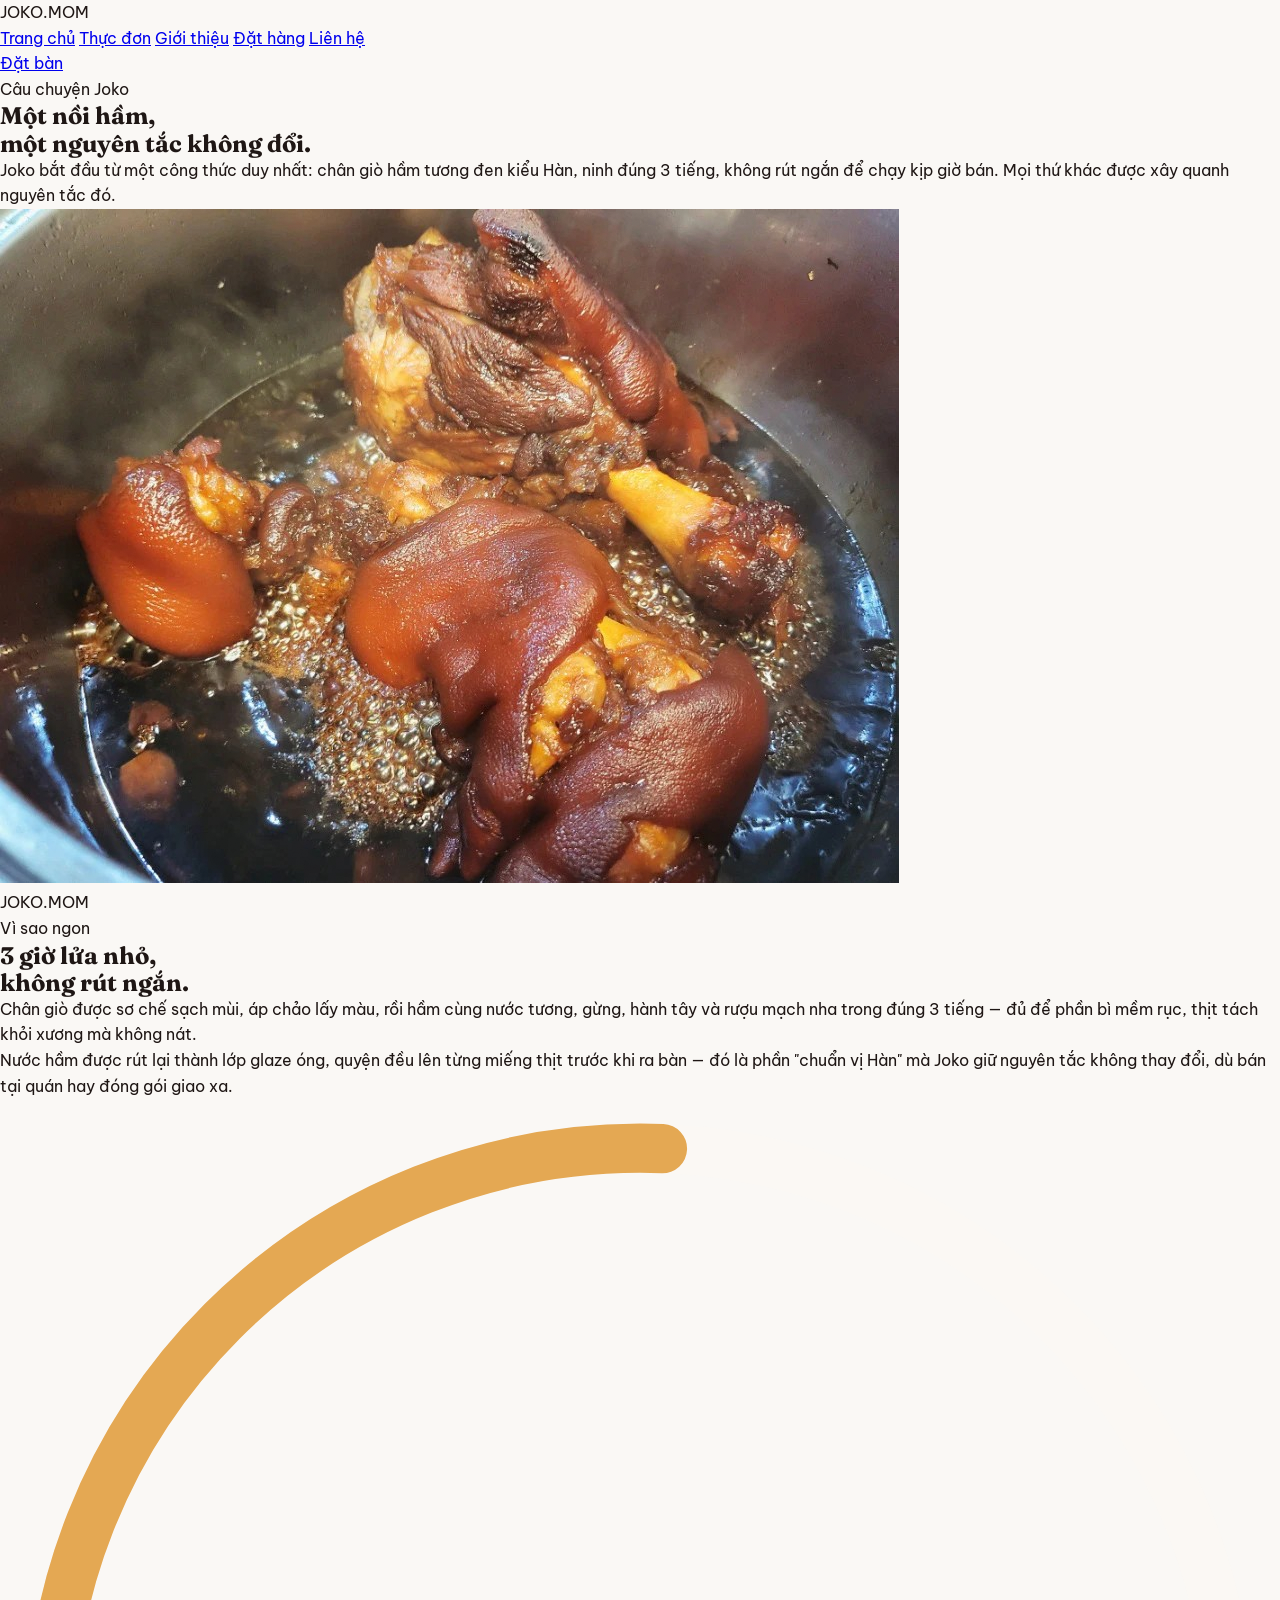
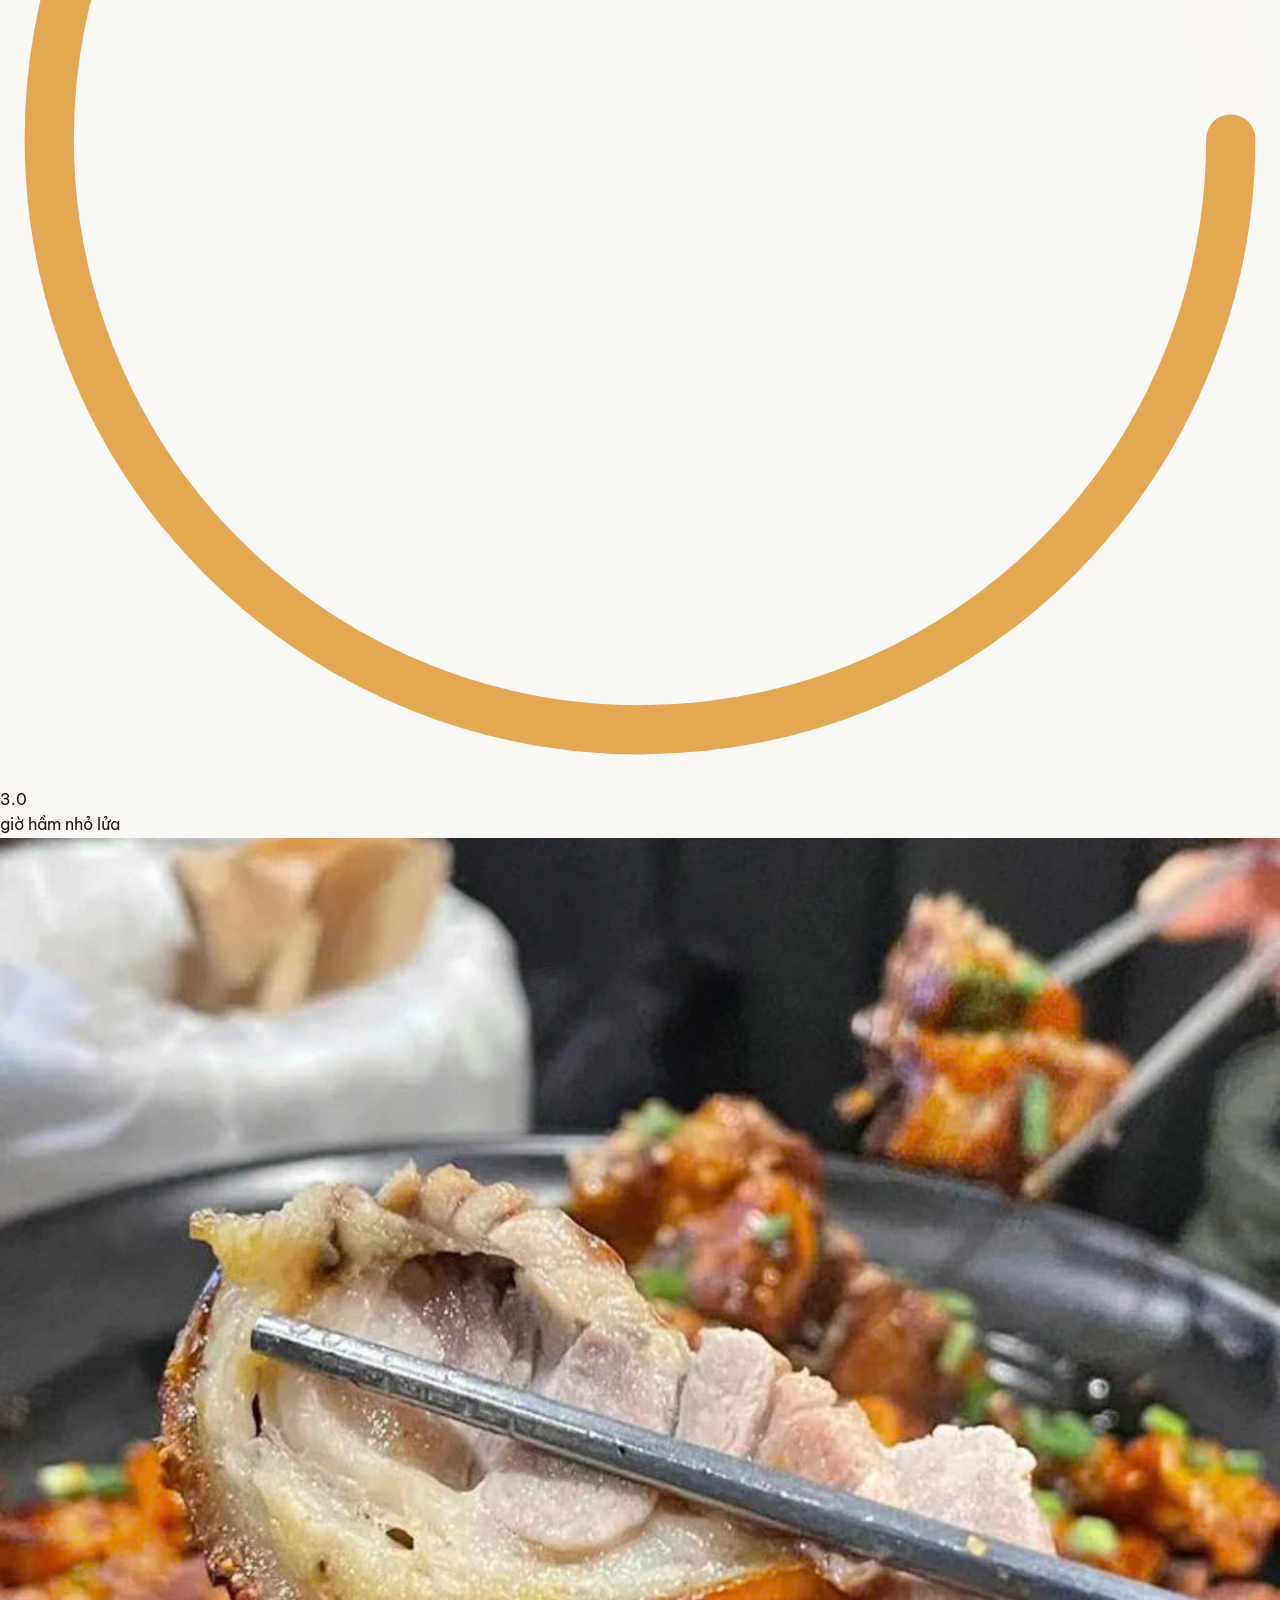
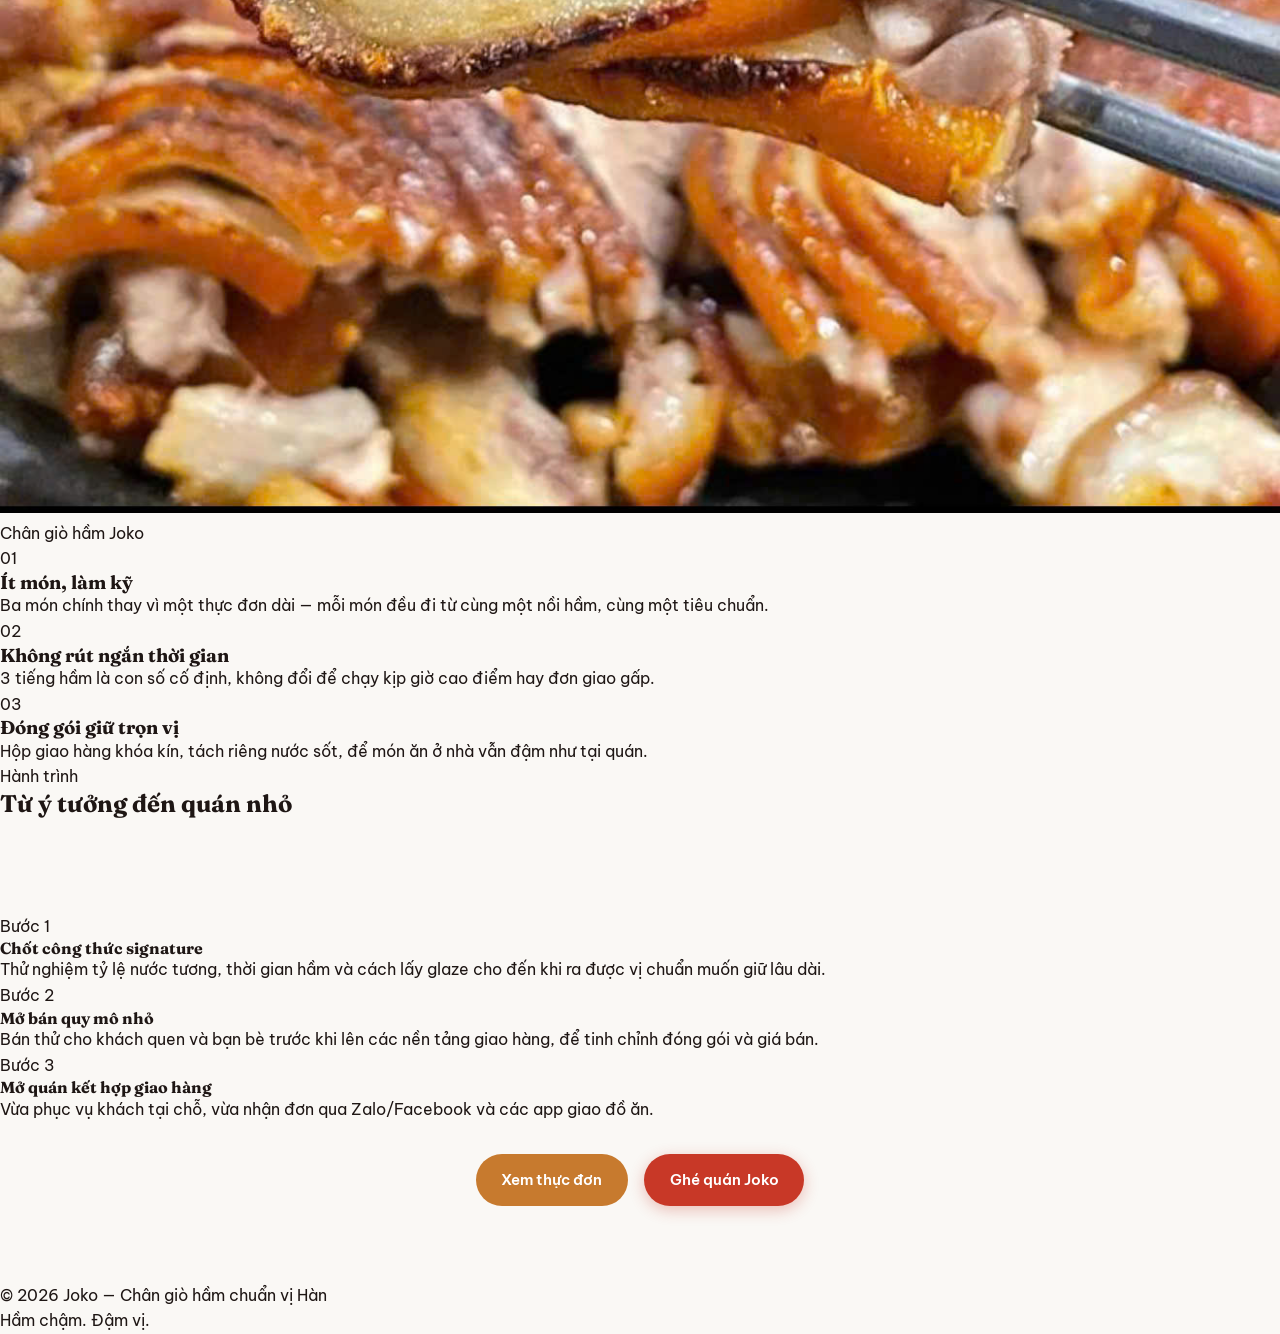
==== commit 76bb433a: "111" ====
--- a/files/gioi-thieu.html
+++ b/files/gioi-thieu.html
@@ -123,9 +123,9 @@
     </div>
   </div>
 
-  <div class="hero-actions" style="justify-content:center; padding:0 6% 8vh; display:flex;">
-    <a class="btn btn-primary" href="menu.html">Xem thực đơn</a>
-    <a class="btn btn-ghost" href="lien-he.html">Ghé quán Joko</a>
+  <div class="hero-ctas" style="justify-content:center; padding:2rem 1rem; display:flex;">
+    <a class="btn btn-primary" href="index.html#menu">Xem thực đơn</a>
+    <a class="btn btn-accent" href="lien-he.html">Ghé quán Joko</a>
   </div>
 
   <footer>
--- a/files/style.css
+++ b/files/style.css
@@ -52,6 +52,12 @@
   padding: 0;
 }
 
+html, body {
+  width: 100%;
+  max-width: 100%;
+  overflow-x: hidden;
+}
+
 html {
   scroll-behavior: smooth;
   font-size: 16px;
@@ -63,9 +69,13 @@
   background-color: var(--bg-cream);
   color: var(--text-dark);
   line-height: 1.6;
-  overflow-x: hidden;
   position: relative;
   -webkit-font-smoothing: antialiased;
+}
+
+img, video, iframe, svg {
+  max-width: 100%;
+  height: auto;
 }
 
 /* Texture Grain Overlay */
@@ -869,8 +879,23 @@
   font-size: 0.88rem;
   color: var(--text-muted);
   line-height: 1.55;
-  margin-bottom: 1.2rem;
+  margin-bottom: 0.8rem;
   flex-grow: 1;
+}
+
+.dish-note-tag {
+  display: flex;
+  align-items: center;
+  gap: 0.4rem;
+  font-size: 0.8rem;
+  font-weight: 600;
+  color: var(--primary-amber-dark);
+  background: rgba(228, 168, 83, 0.12);
+  border: 1px dashed rgba(228, 168, 83, 0.4);
+  padding: 0.45rem 0.75rem;
+  border-radius: var(--radius-sm);
+  margin-bottom: 0.8rem;
+  line-height: 1.4;
 }
 
 /* Size Picker Pill Buttons */
@@ -914,6 +939,59 @@
   font-weight: 700;
 }
 
+/* Card Quantity Counter Bar */
+.card-qty-control {
+  display: flex;
+  align-items: center;
+  justify-content: space-between;
+  background-color: var(--bg-cream);
+  border: 1.5px solid var(--border-light);
+  border-radius: var(--radius-full);
+  padding: 0.45rem 1rem;
+  width: 100%;
+  box-shadow: inset 0 1px 3px rgba(0, 0, 0, 0.03);
+}
+
+.card-qty-btn {
+  width: 38px;
+  height: 38px;
+  border-radius: 50%;
+  border: 1px solid var(--border-light);
+  background: #FFFFFF;
+  color: var(--text-dark);
+  font-size: 1.4rem;
+  font-weight: 700;
+  cursor: pointer;
+  display: flex;
+  align-items: center;
+  justify-content: center;
+  transition: all 0.2s ease;
+  user-select: none;
+  line-height: 1;
+  box-shadow: 0 2px 5px rgba(0, 0, 0, 0.06);
+  position: relative;
+  z-index: 5;
+  pointer-events: auto;
+}
+
+.card-qty-btn:hover {
+  background: var(--primary-amber);
+  color: #FFFFFF;
+  border-color: var(--primary-amber);
+}
+
+.card-qty-btn:active {
+  transform: scale(0.92);
+}
+
+.card-qty-val {
+  font-size: 1.25rem;
+  font-weight: 800;
+  color: var(--text-dark);
+  min-width: 60px;
+  text-align: center;
+}
+
 .dish-bottom {
   display: flex;
   align-items: center;
@@ -1067,6 +1145,13 @@
   font-size: 1.35rem;
   margin-bottom: 1.4rem;
   color: var(--text-dark);
+}
+
+.table-responsive {
+  width: 100%;
+  overflow-x: auto;
+  -webkit-overflow-scrolling: touch;
+  margin-bottom: 1.2rem;
 }
 
 .financial-table {
@@ -1612,7 +1697,7 @@
 .fab-zalo { color: #0084FF; }
 .fab-cart { color: var(--secondary-red-hover); }
 
-/* RESPONSIVE BREAKPOINTS */
+/* RESPONSIVE BREAKPOINTS & MOBILE FULL-SCREEN OPTIMIZATION */
 @media (max-width: 992px) {
   .hero-inner,
   .story-grid,
@@ -1635,7 +1720,7 @@
 
   .desktop-nav,
   .hidden-mobile {
-    display: none;
+    display: none !important;
   }
 
   .mobile-menu-toggle {
@@ -1644,6 +1729,78 @@
 }
 
 @media (max-width: 640px) {
+  .container {
+    padding: 0 1rem;
+    width: 100%;
+    max-width: 100%;
+  }
+
+  .top-announcement {
+    padding: 0.4rem 0.6rem;
+    font-size: 0.75rem;
+  }
+
+  .announcement-content {
+    flex-wrap: wrap;
+    gap: 0.4rem;
+    justify-content: center;
+  }
+
+  .announcement-content .divider {
+    display: none;
+  }
+
+  .header-inner {
+    padding: 0.75rem 1rem;
+  }
+
+  .hero-section {
+    padding: 2rem 0 3rem;
+    overflow: hidden;
+    width: 100%;
+  }
+
+  .hero-badge {
+    white-space: normal;
+    text-align: center;
+    font-size: 0.72rem;
+    padding: 0.35rem 0.8rem;
+    max-width: 100%;
+    line-height: 1.3;
+  }
+
+  .hero-title {
+    font-size: 1.85rem;
+    line-height: 1.25;
+    word-break: break-word;
+  }
+
+  .hero-subtitle {
+    font-size: 0.95rem;
+    line-height: 1.55;
+    margin-bottom: 1.5rem;
+  }
+
+  .hero-ctas {
+    flex-direction: column;
+    width: 100%;
+    align-items: stretch;
+    gap: 0.75rem;
+  }
+
+  .hero-ctas .btn {
+    width: 100%;
+    justify-content: center;
+    text-align: center;
+    white-space: normal;
+    padding: 0.85rem 1.2rem;
+    font-size: 0.95rem;
+  }
+
+  .steam-effect {
+    display: none !important;
+  }
+
   .guarantee-grid,
   .unboxing-grid,
   .franchise-pillars-grid,
@@ -1651,18 +1808,98 @@
   .hero-trust-grid,
   .form-grid-2 {
     grid-template-columns: 1fr;
-  }
-
-  .hero-section {
-    padding: 3rem 0 4rem;
+    gap: 1.25rem;
+  }
+
+  .media-card-wrap {
+    width: 100%;
+    aspect-ratio: 16/10;
+  }
+
+  .floating-dish-tag {
+    left: 0.6rem;
+    bottom: 0.6rem;
+    padding: 0.4rem 0.75rem;
+  }
+
+  .dish-tag-title {
+    font-size: 0.78rem;
+  }
+
+  .dish-tag-desc {
+    font-size: 0.7rem;
+  }
+
+  .floating-hotline-badge {
+    top: 0.6rem;
+    right: 0.6rem;
+    padding: 0.35rem 0.75rem;
+    font-size: 0.7rem;
+  }
+
+  .floating-hotline-badge strong {
+    font-size: 0.8rem;
+  }
+
+  .menu-tabs {
+    gap: 0.4rem;
+  }
+
+  .tab-btn {
+    padding: 0.45rem 0.85rem;
+    font-size: 0.82rem;
+  }
+
+  .form-card,
+  .contact-info-card {
+    padding: 1.5rem 1rem;
+    width: 100%;
+    max-width: 100%;
+  }
+
+  .cart-modal-container {
+    width: 95%;
+    max-width: 480px;
+    max-height: 85vh;
+    border-radius: var(--radius-md);
   }
 
   .mobile-sticky-bar {
     display: flex;
     justify-content: space-around;
+    position: fixed;
+    bottom: 0;
+    left: 0;
+    right: 0;
+    width: 100%;
+    z-index: 999;
+    padding-bottom: max(0.5rem, env(safe-area-inset-bottom));
   }
 
   body {
-    padding-bottom: 60px; /* Offset for mobile FAB */
-  }
-}+    padding-bottom: 70px; /* Offset for mobile FAB */
+  }
+}
+
+@media (max-width: 480px) {
+  .hero-title {
+    font-size: 1.65rem;
+  }
+
+  .brand-logo .logo-text {
+    font-size: 1.35rem;
+  }
+
+  .brand-logo .logo-sub {
+    font-size: 0.55rem;
+  }
+
+  .dish-details {
+    padding: 1.1rem;
+  }
+
+  .size-btn {
+    font-size: 0.78rem;
+    padding: 0.4rem 0.6rem;
+  }
+}
